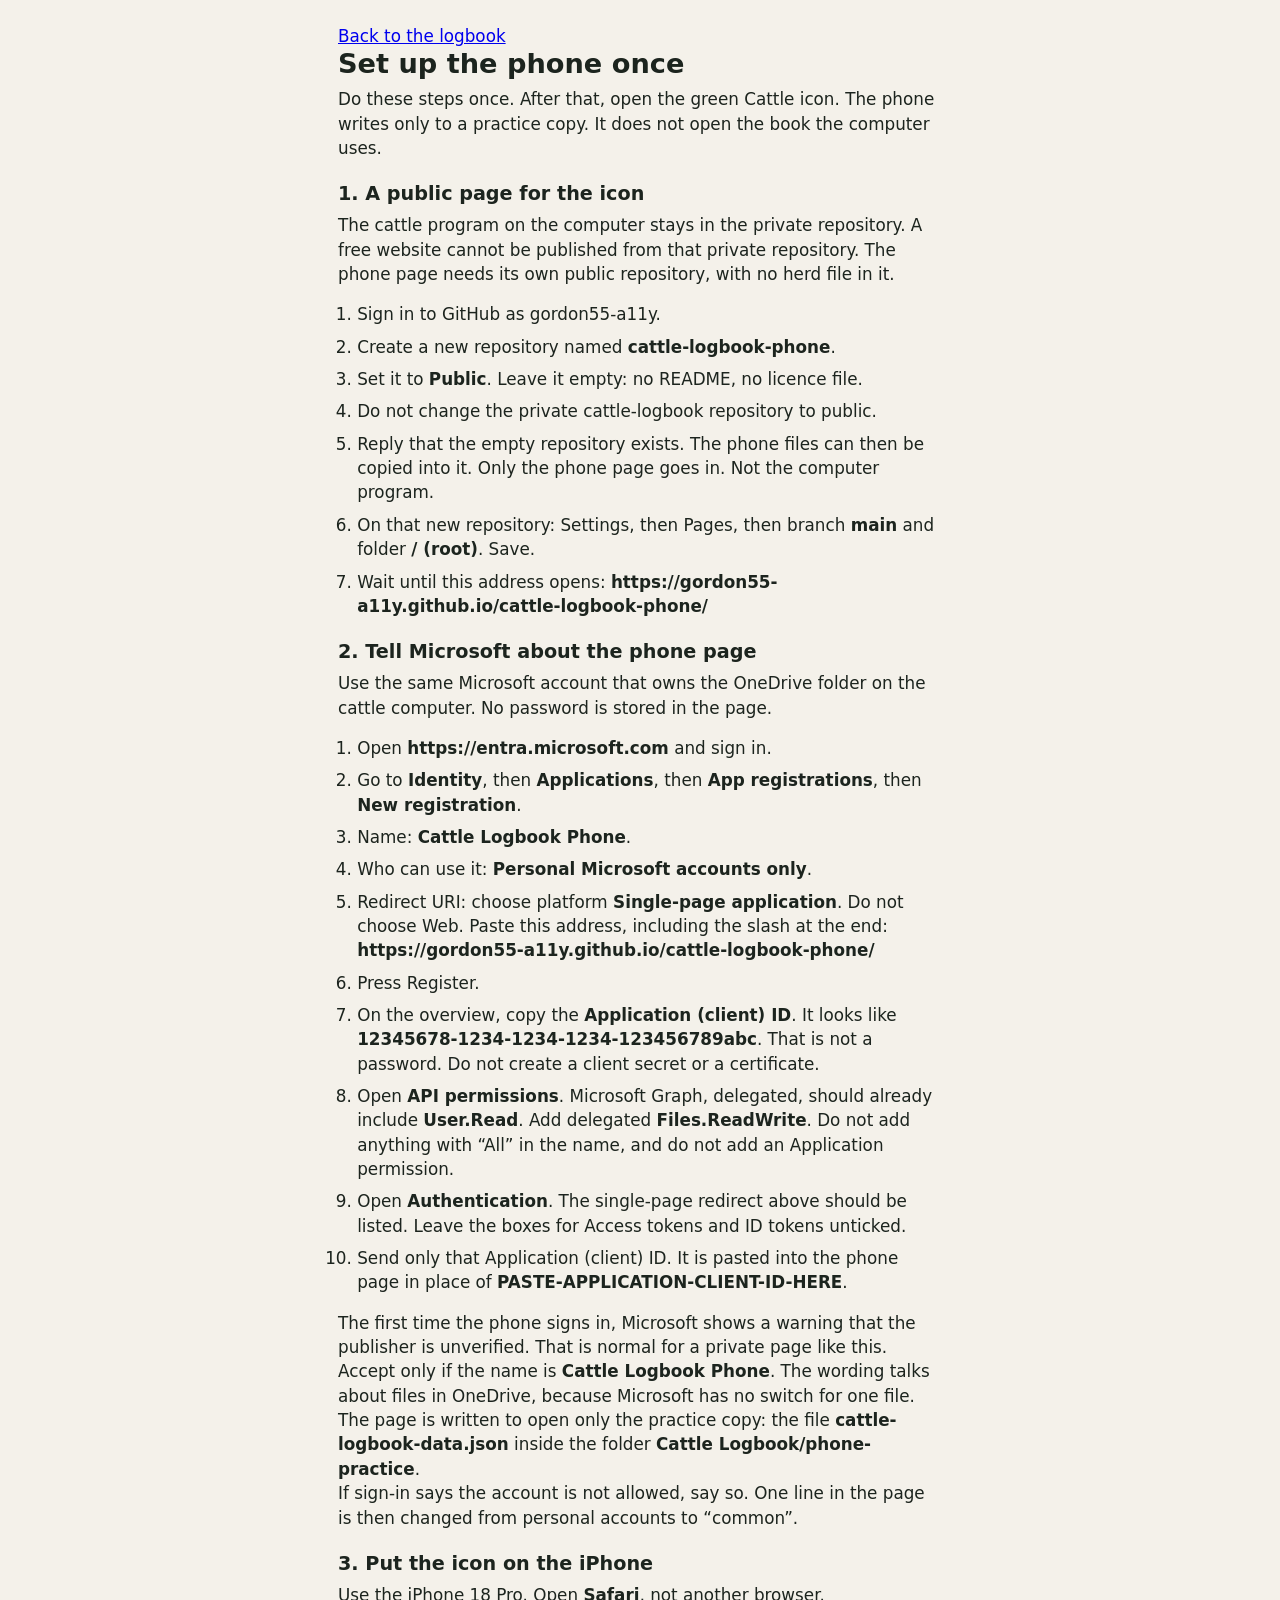
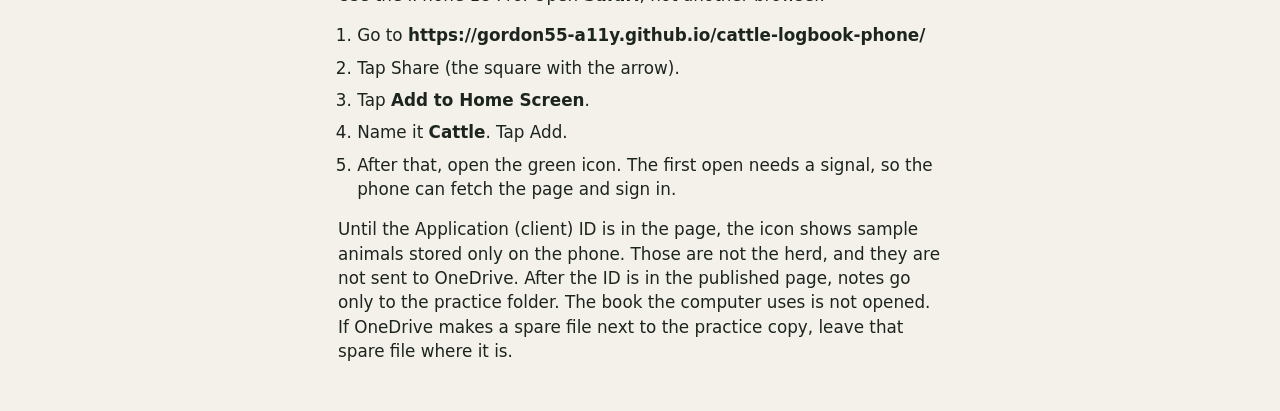
==== setup.html @ d3cff441 "Publish the iPhone Cattle Logbook page. Put the phone app at the repo root for GitHub Pages, with sa" ====
<!DOCTYPE html>
<html lang="en-ZA">
<head>
  <meta charset="utf-8">
  <meta name="viewport" content="width=device-width, initial-scale=1, viewport-fit=cover">
  <meta name="theme-color" content="#1f3d2b">
  <title>Cattle Logbook setup</title>
  <link rel="stylesheet" href="./css/app.css">
</head>
<body>
  <article class="setup">
    <p><a href="./index.html">Back to the logbook</a></p>
    <h1>Set up the phone once</h1>
    <p>Do these steps once. After that, open the green Cattle icon. The phone writes only to a practice copy. It does not open the book the computer uses.</p>

    <h2>1. A public page for the icon</h2>
    <p>The cattle program on the computer stays in the private repository. A free website cannot be published from that private repository. The phone page needs its own public repository, with no herd file in it.</p>
    <ol>
      <li>Sign in to GitHub as gordon55-a11y.</li>
      <li>Create a new repository named <b>cattle-logbook-phone</b>.</li>
      <li>Set it to <b>Public</b>. Leave it empty: no README, no licence file.</li>
      <li>Do not change the private cattle-logbook repository to public.</li>
      <li>Reply that the empty repository exists. The phone files can then be copied into it. Only the phone page goes in. Not the computer program.</li>
      <li>On that new repository: Settings, then Pages, then branch <b>main</b> and folder <b>/ (root)</b>. Save.</li>
      <li>Wait until this address opens: <b>https://gordon55-a11y.github.io/cattle-logbook-phone/</b></li>
    </ol>

    <h2>2. Tell Microsoft about the phone page</h2>
    <p>Use the same Microsoft account that owns the OneDrive folder on the cattle computer. No password is stored in the page.</p>
    <ol>
      <li>Open <b>https://entra.microsoft.com</b> and sign in.</li>
      <li>Go to <b>Identity</b>, then <b>Applications</b>, then <b>App registrations</b>, then <b>New registration</b>.</li>
      <li>Name: <b>Cattle Logbook Phone</b>.</li>
      <li>Who can use it: <b>Personal Microsoft accounts only</b>.</li>
      <li>Redirect URI: choose platform <b>Single-page application</b>. Do not choose Web. Paste this address, including the slash at the end:<br><b>https://gordon55-a11y.github.io/cattle-logbook-phone/</b></li>
      <li>Press Register.</li>
      <li>On the overview, copy the <b>Application (client) ID</b>. It looks like <b>12345678-1234-1234-1234-123456789abc</b>. That is not a password. Do not create a client secret or a certificate.</li>
      <li>Open <b>API permissions</b>. Microsoft Graph, delegated, should already include <b>User.Read</b>. Add delegated <b>Files.ReadWrite</b>. Do not add anything with “All” in the name, and do not add an Application permission.</li>
      <li>Open <b>Authentication</b>. The single-page redirect above should be listed. Leave the boxes for Access tokens and ID tokens unticked.</li>
      <li>Send only that Application (client) ID. It is pasted into the phone page in place of <b>PASTE-APPLICATION-CLIENT-ID-HERE</b>.</li>
    </ol>
    <p>The first time the phone signs in, Microsoft shows a warning that the publisher is unverified. That is normal for a private page like this. Accept only if the name is <b>Cattle Logbook Phone</b>. The wording talks about files in OneDrive, because Microsoft has no switch for one file. The page is written to open only the practice copy: the file <b>cattle-logbook-data.json</b> inside the folder <b>Cattle Logbook/phone-practice</b>.</p>
    <p>If sign-in says the account is not allowed, say so. One line in the page is then changed from personal accounts to “common”.</p>

    <h2>3. Put the icon on the iPhone</h2>
    <p>Use the iPhone 18 Pro. Open <b>Safari</b>, not another browser.</p>
    <ol>
      <li>Go to <b>https://gordon55-a11y.github.io/cattle-logbook-phone/</b></li>
      <li>Tap Share (the square with the arrow).</li>
      <li>Tap <b>Add to Home Screen</b>.</li>
      <li>Name it <b>Cattle</b>. Tap Add.</li>
      <li>After that, open the green icon. The first open needs a signal, so the phone can fetch the page and sign in.</li>
    </ol>
    <p>Until the Application (client) ID is in the page, the icon shows sample animals stored only on the phone. Those are not the herd, and they are not sent to OneDrive. After the ID is in the published page, notes go only to the practice folder. The book the computer uses is not opened.</p>
    <p>If OneDrive makes a spare file next to the practice copy, leave that spare file where it is.</p>
  </article>
</body>
</html>
---- css/app.css ----
:root {
  --bg: #f4f1ea;
  --panel: #fffcf7;
  --green: #1f3d2b;
  --primary: #2f6b45;
  --primary-press: #255637;
  --gold-bg: #f6edd4;
  --gold-text: #6d5420;
  --danger: #a33b2d;
  --text: #1c241e;
  --muted: #5c6b61;
  --border: #d9d2c5;
  --line: #e7e0d4;
  --font: "Segoe UI", system-ui, -apple-system, sans-serif;
}

* { box-sizing: border-box; }
[hidden] { display: none !important; }
html, body { margin: 0; height: 100%; }
body {
  font-family: var(--font);
  color: var(--text);
  background: var(--bg);
}
button, input, select, textarea { font: inherit; color: inherit; }
button { cursor: pointer; }
h1, h2, h3, p { margin: 0; }
img { display: block; }

.app {
  min-height: 100%;
  display: flex;
  flex-direction: column;
  background: var(--bg);
}

.top {
  background: linear-gradient(180deg, var(--green) 0%, #234832 100%);
  color: #f3f7f4;
  padding: calc(10px + env(safe-area-inset-top)) 16px 12px;
}
.top-row { display: flex; align-items: center; gap: 8px; min-height: 44px; }
.back, .icon-btn {
  appearance: none;
  border: 0;
  background: transparent;
  color: #f3f7f4;
  width: 44px;
  height: 44px;
  border-radius: 10px;
  font-size: 28px;
  line-height: 1;
  padding: 0;
}
.brand { display: flex; align-items: center; gap: 10px; min-width: 0; }
.brand img { width: 36px; height: 36px; border-radius: 8px; box-shadow: 0 0 0 1px rgba(255,255,255,.28); }
.top h1 { font-size: 22px; letter-spacing: -0.02em; }
.top .sub { color: #b7cbbd; font-size: 13px; margin-top: 1px; }

.screen { display: flex; flex-direction: column; }
.body {
  padding: 12px 16px calc(20px + env(safe-area-inset-bottom));
}

.ribbon, .warn, .sync {
  border-radius: 12px;
  padding: 10px 12px;
  margin-bottom: 12px;
}
.ribbon {
  background: var(--gold-bg);
  color: var(--gold-text);
  border: 1px solid #e4d3a4;
  font-size: 14px;
  font-weight: 650;
}
.ribbon a { color: #1f3d2b; }
.warn {
  background: #f8ebe7;
  color: #6d2c24;
  border: 1px solid #e4c2ba;
  font-size: 14px;
}
.sync {
  display: flex;
  gap: 8px;
  align-items: flex-start;
  background: var(--panel);
  border: 1px solid var(--border);
  font-size: 14px;
}
.dot {
  width: 10px; height: 10px; border-radius: 50%;
  background: var(--primary); margin-top: 5px; flex: 0 0 auto;
}
.dot.wait { background: #b8860b; }
.dot.off { background: var(--danger); }
.sync span, .muted { color: var(--muted); font-size: 13px; }
.sync b, .pending-item { display: block; }

.stats { display: grid; grid-template-columns: 1fr 1fr; gap: 8px; margin-bottom: 12px; }
.stat, .hero, .panel, .clash {
  background: var(--panel);
  border: 1px solid var(--border);
  border-radius: 12px;
}
.stat { padding: 10px 12px; }
.stat em { display: block; font-style: normal; color: var(--muted); font-size: 12px; font-weight: 650; }
.stat strong { display: block; font-size: 28px; letter-spacing: -0.03em; }

.actions, .stack { display: flex; flex-direction: column; gap: 8px; }
.big, .save, .ms {
  appearance: none;
  border: 0;
  border-radius: 12px;
  min-height: 48px;
}
.big {
  background: var(--primary);
  color: white;
  text-align: left;
  padding: 8px 12px;
  display: flex;
  flex-direction: column;
  justify-content: center;
}
.big:active, .save:active { background: var(--primary-press); }
.big b { font-size: 16.5px; }
.big span { font-size: 12.5px; color: rgba(255,255,255,.84); }
.big.alt { background: var(--panel); color: var(--text); border: 1px solid var(--border); }
.big.alt span { color: var(--muted); }
.pair { display: grid; grid-template-columns: 1fr 1fr; gap: 8px; }

.panel-h, .row {
  display: flex;
  gap: 10px;
  align-items: center;
}
.panel-h { justify-content: space-between; padding: 10px 12px 0; }
.panel-h h2 { font-size: 15px; }
.linkish {
  appearance: none; border: 0; background: none; color: var(--primary);
  font-weight: 700; font-size: 14px; padding: 8px 0; min-height: 44px;
}
.row {
  width: 100%;
  text-align: left;
  background: transparent;
  border: 0;
  border-top: 1px solid var(--line);
  padding: 10px 12px;
}
.tag { width: 58px; flex: 0 0 auto; font-weight: 750; font-variant-numeric: tabular-nums; }
.meta { flex: 1; min-width: 0; }
.meta b { display: block; font-size: 15px; }
.chev { color: #8d978f; font-size: 20px; }

.search, input[type="text"], input[type="search"], input[type="date"], select, textarea {
  width: 100%;
  border: 1px solid var(--border);
  background: white;
  border-radius: 12px;
  min-height: 48px;
  padding: 10px 12px;
  font-size: 16px;
}
textarea { min-height: 72px; resize: vertical; }
.field { display: block; margin-bottom: 10px; font-size: 13px; font-weight: 700; }
.field span, .hint { font-weight: 400; }
.hint { color: var(--muted); font-size: 13px; margin: 0 0 12px; }
.chips { display: flex; gap: 6px; flex-wrap: wrap; margin-bottom: 10px; }
.chip {
  appearance: none;
  border: 1px solid var(--border);
  background: var(--panel);
  border-radius: 999px;
  padding: 8px 12px;
  min-height: 40px;
  font-size: 14px;
  font-weight: 650;
}
.chip.on { background: var(--green); color: white; border-color: var(--green); }

.hero { padding: 14px; margin-bottom: 12px; }
.tagline { font-size: 34px; font-weight: 750; letter-spacing: -0.04em; line-height: 1; }
.pills { display: flex; gap: 6px; flex-wrap: wrap; margin: 8px 0; }
.pill {
  background: #e7f0ea; color: #1e4a30; border-radius: 999px;
  padding: 3px 8px; font-size: 13px; font-weight: 700;
}
.facts { display: grid; grid-template-columns: 1fr 1fr; gap: 8px 12px; }
.facts span { display: block; color: var(--muted); font-size: 12px; font-weight: 400; }
.facts b { font-size: 15px; }

.stepper {
  display: flex; align-items: center; justify-content: space-between;
  background: white; border: 1px solid var(--border); border-radius: 12px; min-height: 48px; padding: 2px;
}
.stepper button {
  width: 48px; height: 44px; border: 0; border-radius: 10px;
  background: #e7f0ea; color: var(--primary); font-size: 26px;
}
.stepper b { font-size: 28px; font-variant-numeric: tabular-nums; }
.total-line {
  display: flex; justify-content: space-between; align-items: baseline;
  background: var(--green); color: white; border-radius: 12px; padding: 12px 14px; margin: 4px 0 12px;
}
.total-line b { font-size: 28px; }
.save, .ms {
  width: 100%;
  background: var(--primary);
  color: white;
  font-size: 17px;
  font-weight: 750;
}
.save.ghost { background: transparent; color: var(--danger); }
.form-error { color: var(--danger); font-size: 14px; font-weight: 650; margin: 0 0 10px; }
.clash { padding: 12px; margin-bottom: 10px; }
.clash h2 { font-size: 17px; margin-bottom: 6px; }
.side { background: white; border-radius: 10px; padding: 8px 10px; margin-top: 8px; border: 1px solid var(--line); }
.side em { font-style: normal; font-size: 12px; font-weight: 750; color: var(--muted); }

.signin { padding: 12px 4px 0; text-align: center; }
.signin img { width: 72px; height: 72px; border-radius: 16px; margin: 8px auto 14px; }
.signin h2 { font-size: 26px; }
.signin p { color: var(--muted); margin: 8px 0 18px; font-size: 15px; }
.ms { background: white; color: var(--text); border: 1px solid var(--border); }

#toast {
  position: fixed;
  left: 16px; right: 16px;
  bottom: calc(16px + env(safe-area-inset-bottom));
  background: var(--green);
  color: white;
  border-radius: 12px;
  padding: 12px 14px;
  font-size: 14px;
  z-index: 5;
}

.setup {
  max-width: 40rem;
  margin: 0 auto;
  padding: 24px 18px 48px;
}
.setup h1 { font-size: 1.7rem; margin-bottom: 8px; }
.setup h2 { font-size: 1.2rem; margin: 22px 0 8px; }
.setup p, .setup li { font-size: 1.05rem; line-height: 1.45; }
.setup ol, .setup ul { padding-left: 1.2rem; }
.setup li { margin: 8px 0; }
.setup code { font-size: 0.95rem; }
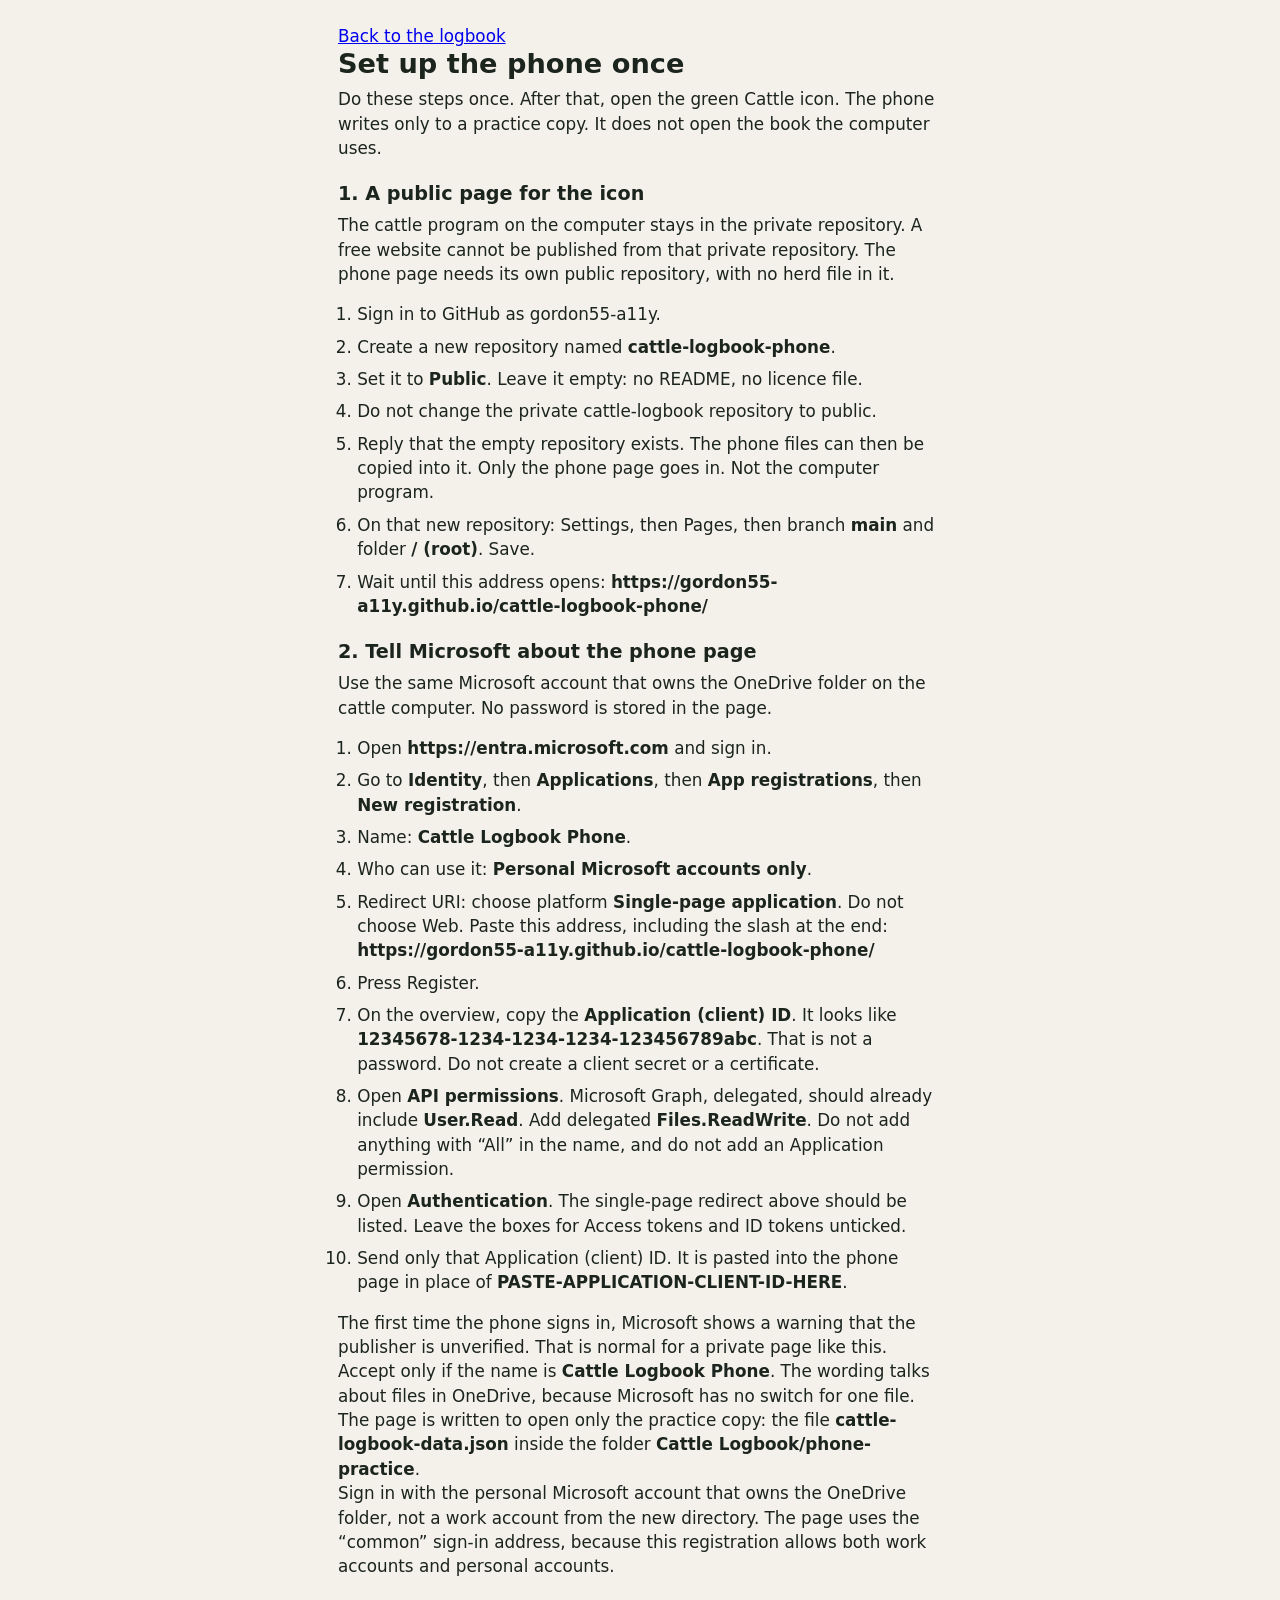
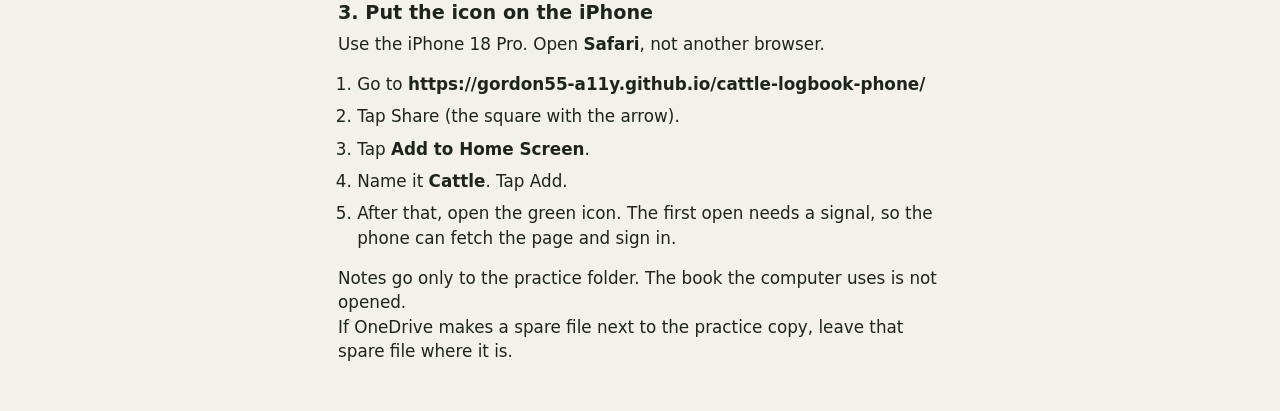
==== commit f64e15ad: "Use the registered Microsoft app for phone sign-in. Set the public client ID and the common sign-in " ====
--- a/setup.html
+++ b/setup.html
@@ -40,7 +40,7 @@
       <li>Send only that Application (client) ID. It is pasted into the phone page in place of <b>PASTE-APPLICATION-CLIENT-ID-HERE</b>.</li>
     </ol>
     <p>The first time the phone signs in, Microsoft shows a warning that the publisher is unverified. That is normal for a private page like this. Accept only if the name is <b>Cattle Logbook Phone</b>. The wording talks about files in OneDrive, because Microsoft has no switch for one file. The page is written to open only the practice copy: the file <b>cattle-logbook-data.json</b> inside the folder <b>Cattle Logbook/phone-practice</b>.</p>
-    <p>If sign-in says the account is not allowed, say so. One line in the page is then changed from personal accounts to “common”.</p>
+    <p>Sign in with the personal Microsoft account that owns the OneDrive folder, not a work account from the new directory. The page uses the “common” sign-in address, because this registration allows both work accounts and personal accounts.</p>
 
     <h2>3. Put the icon on the iPhone</h2>
     <p>Use the iPhone 18 Pro. Open <b>Safari</b>, not another browser.</p>
@@ -51,7 +51,7 @@
       <li>Name it <b>Cattle</b>. Tap Add.</li>
       <li>After that, open the green icon. The first open needs a signal, so the phone can fetch the page and sign in.</li>
     </ol>
-    <p>Until the Application (client) ID is in the page, the icon shows sample animals stored only on the phone. Those are not the herd, and they are not sent to OneDrive. After the ID is in the published page, notes go only to the practice folder. The book the computer uses is not opened.</p>
+    <p>Notes go only to the practice folder. The book the computer uses is not opened.</p>
     <p>If OneDrive makes a spare file next to the practice copy, leave that spare file where it is.</p>
   </article>
 </body>
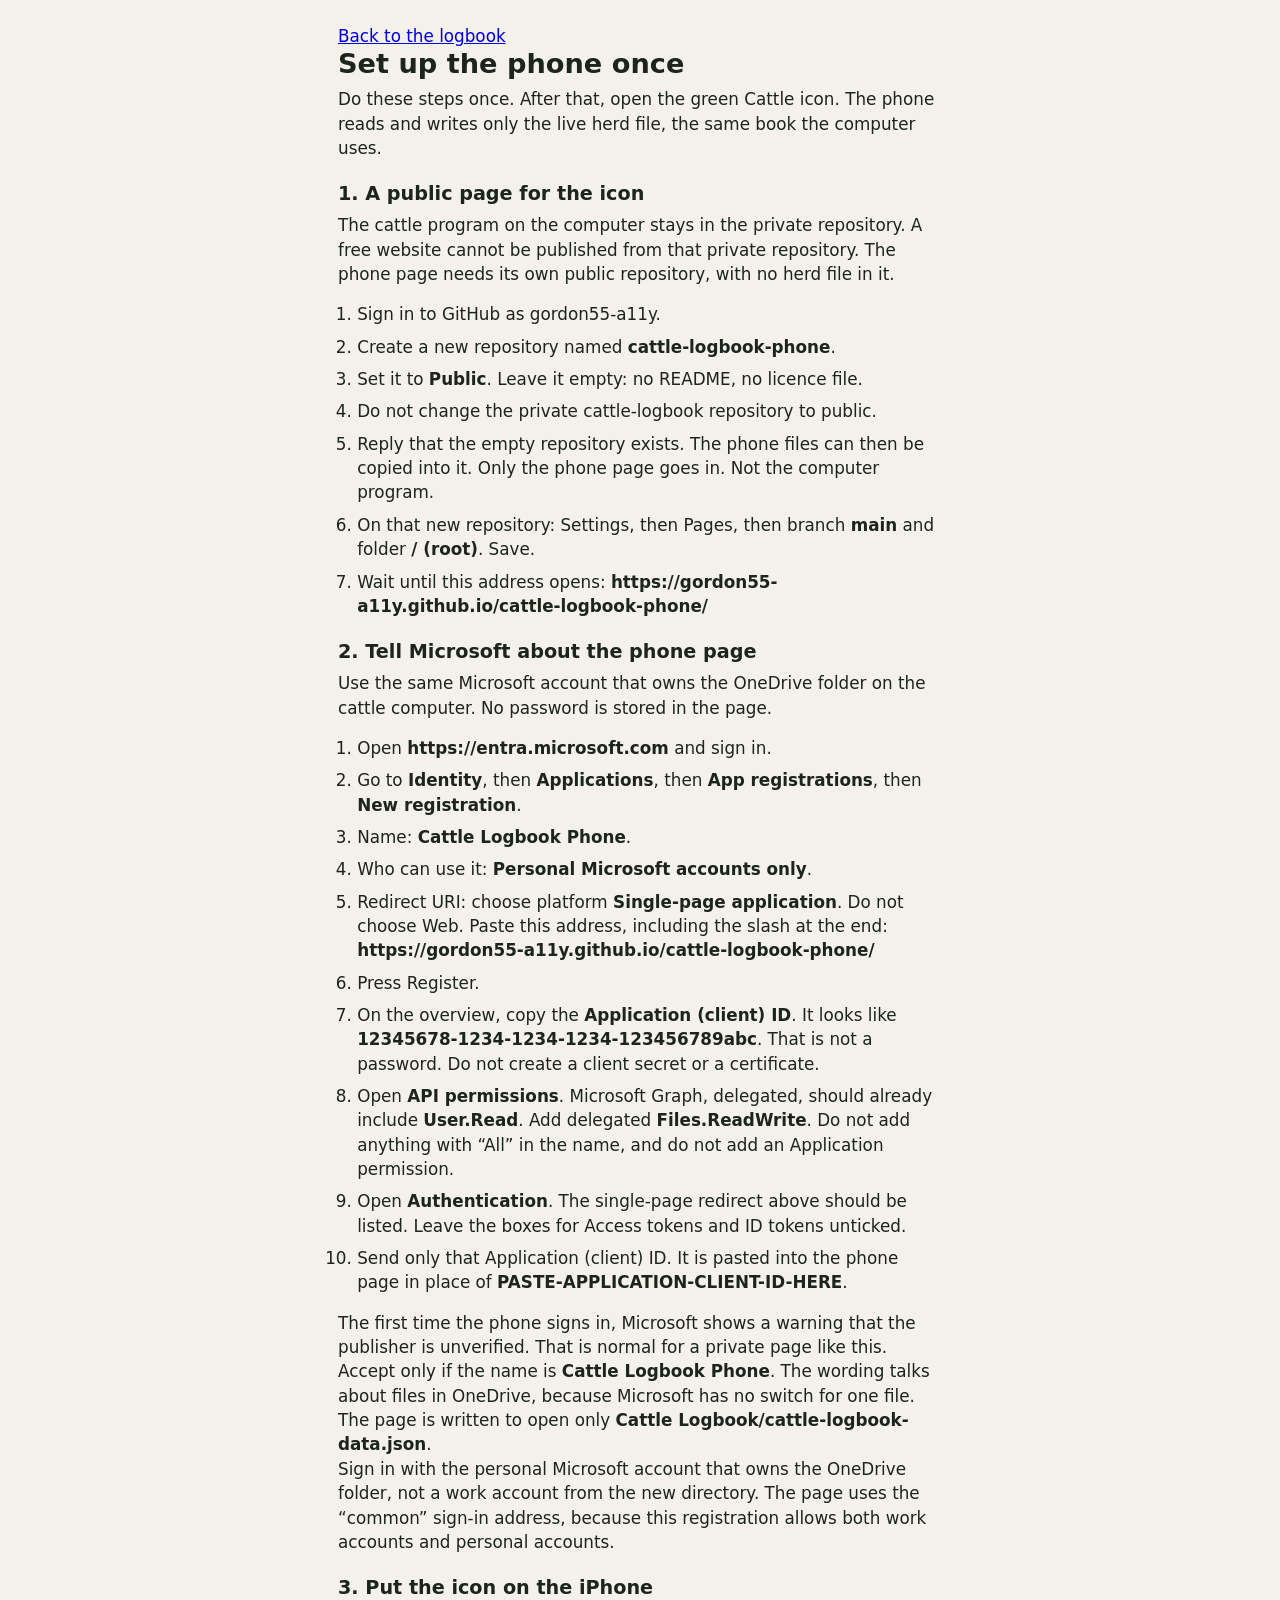
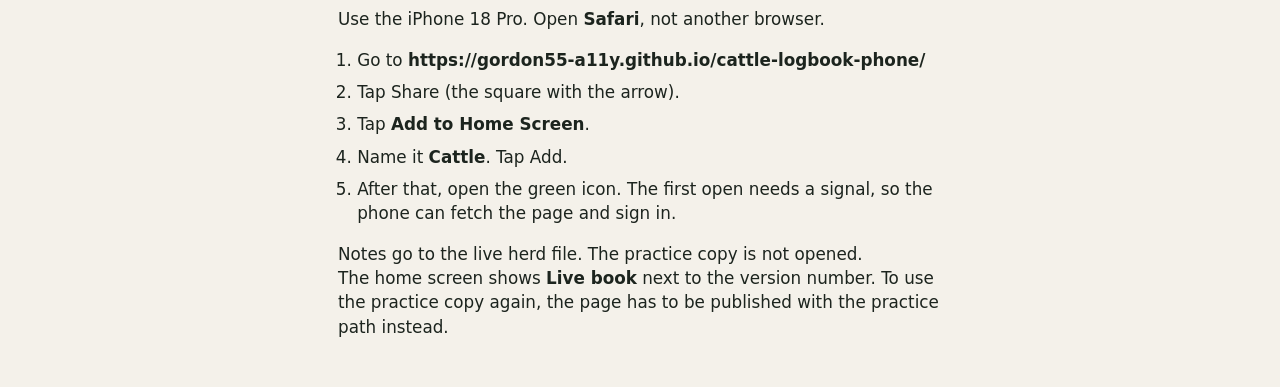
==== commit 2cc8dadb: "Open the live herd file from the phone. Version 11 reads and writes only the real book, and leaves q" ====
--- a/setup.html
+++ b/setup.html
@@ -11,7 +11,7 @@
   <article class="setup">
     <p><a href="./index.html">Back to the logbook</a></p>
     <h1>Set up the phone once</h1>
-    <p>Do these steps once. After that, open the green Cattle icon. The phone writes only to a practice copy. It does not open the book the computer uses.</p>
+    <p>Do these steps once. After that, open the green Cattle icon. The phone reads and writes only the live herd file, the same book the computer uses.</p>
 
     <h2>1. A public page for the icon</h2>
     <p>The cattle program on the computer stays in the private repository. A free website cannot be published from that private repository. The phone page needs its own public repository, with no herd file in it.</p>
@@ -39,7 +39,7 @@
       <li>Open <b>Authentication</b>. The single-page redirect above should be listed. Leave the boxes for Access tokens and ID tokens unticked.</li>
       <li>Send only that Application (client) ID. It is pasted into the phone page in place of <b>PASTE-APPLICATION-CLIENT-ID-HERE</b>.</li>
     </ol>
-    <p>The first time the phone signs in, Microsoft shows a warning that the publisher is unverified. That is normal for a private page like this. Accept only if the name is <b>Cattle Logbook Phone</b>. The wording talks about files in OneDrive, because Microsoft has no switch for one file. The page is written to open only the practice copy: the file <b>cattle-logbook-data.json</b> inside the folder <b>Cattle Logbook/phone-practice</b>.</p>
+    <p>The first time the phone signs in, Microsoft shows a warning that the publisher is unverified. That is normal for a private page like this. Accept only if the name is <b>Cattle Logbook Phone</b>. The wording talks about files in OneDrive, because Microsoft has no switch for one file. The page is written to open only <b>Cattle Logbook/cattle-logbook-data.json</b>.</p>
     <p>Sign in with the personal Microsoft account that owns the OneDrive folder, not a work account from the new directory. The page uses the “common” sign-in address, because this registration allows both work accounts and personal accounts.</p>
 
     <h2>3. Put the icon on the iPhone</h2>
@@ -51,8 +51,8 @@
       <li>Name it <b>Cattle</b>. Tap Add.</li>
       <li>After that, open the green icon. The first open needs a signal, so the phone can fetch the page and sign in.</li>
     </ol>
-    <p>Notes go only to the practice folder. The book the computer uses is not opened.</p>
-    <p>If OneDrive makes a spare file next to the practice copy, leave that spare file where it is.</p>
+    <p>Notes go to the live herd file. The practice copy is not opened.</p>
+    <p>The home screen shows <b>Live book</b> next to the version number. To use the practice copy again, the page has to be published with the practice path instead.</p>
   </article>
 </body>
 </html>
--- a/css/app.css
+++ b/css/app.css
@@ -64,7 +64,7 @@
 
 .ribbon, .warn, .sync {
   border-radius: 12px;
-  padding: 10px 12px;
+  padding: 12px;
   margin-bottom: 12px;
 }
 .ribbon {
@@ -75,6 +75,17 @@
   font-weight: 650;
 }
 .ribbon a { color: #1f3d2b; }
+.ribbon.live { background: #e5f0e8; color: var(--green); border-color: #c5dccb; }
+.book-label {
+  display: inline-block;
+  margin-right: 6px;
+  padding: 2px 8px;
+  border-radius: 999px;
+  background: var(--green);
+  color: white;
+  font-size: 11px;
+  letter-spacing: 0.01em;
+}
 .warn {
   background: #f8ebe7;
   color: #6d2c24;
@@ -104,11 +115,11 @@
   border: 1px solid var(--border);
   border-radius: 12px;
 }
-.stat { padding: 10px 12px; }
+.stat { padding: 12px; }
 .stat em { display: block; font-style: normal; color: var(--muted); font-size: 12px; font-weight: 650; }
 .stat strong { display: block; font-size: 28px; letter-spacing: -0.03em; }
 
-.actions, .stack { display: flex; flex-direction: column; gap: 8px; }
+.actions, .stack { display: flex; flex-direction: column; gap: 12px; }
 .big, .save, .ms {
   appearance: none;
   border: 0;
@@ -119,14 +130,21 @@
   background: var(--primary);
   color: white;
   text-align: left;
-  padding: 8px 12px;
-  display: flex;
-  flex-direction: column;
-  justify-content: center;
+  display: block;
+  width: 100%;
+  height: auto;
+  padding: 12px 14px;
+  overflow: visible;
+  white-space: normal;
+  line-height: 1.3;
 }
 .big:active, .save:active { background: var(--primary-press); }
-.big b { font-size: 16.5px; }
-.big span { font-size: 12.5px; color: rgba(255,255,255,.84); }
+.big b, .big span {
+  display: block;
+  white-space: normal;
+}
+.big b { font-size: 16.5px; line-height: 1.3; font-weight: 700; }
+.big span { margin-top: 3px; font-size: 12.5px; line-height: 1.35; color: rgba(255,255,255,.84); }
 .big.alt { background: var(--panel); color: var(--text); border: 1px solid var(--border); }
 .big.alt span { color: var(--muted); }
 .pair { display: grid; grid-template-columns: 1fr 1fr; gap: 8px; }
@@ -136,11 +154,19 @@
   gap: 10px;
   align-items: center;
 }
-.panel-h { justify-content: space-between; padding: 10px 12px 0; }
-.panel-h h2 { font-size: 15px; }
+.panel-h { justify-content: space-between; align-items: flex-start; padding: 12px 12px 6px; }
+.panel-h h2 { font-size: 15px; line-height: 1.3; }
+.panel > .empty-note {
+  margin: 0;
+  padding: 2px 12px 12px;
+  line-height: 1.35;
+}
 .linkish {
   appearance: none; border: 0; background: none; color: var(--primary);
-  font-weight: 700; font-size: 14px; padding: 8px 0; min-height: 44px;
+  font-weight: 700; font-size: 14px; line-height: 1.3;
+  display: inline-flex; align-items: center;
+  margin-top: 12px; padding: 10px 0; min-height: 44px;
+  white-space: normal; text-align: left;
 }
 .row {
   width: 100%;
@@ -148,9 +174,9 @@
   background: transparent;
   border: 0;
   border-top: 1px solid var(--line);
-  padding: 10px 12px;
-}
-.tag { width: 58px; flex: 0 0 auto; font-weight: 750; font-variant-numeric: tabular-nums; }
+  padding: 12px;
+}
+.tag { min-width: 58px; width: auto; flex: 0 0 auto; white-space: nowrap; font-weight: 750; font-variant-numeric: tabular-nums; }
 .meta { flex: 1; min-width: 0; }
 .meta b { display: block; font-size: 15px; }
 .chev { color: #8d978f; font-size: 20px; }
@@ -166,6 +192,34 @@
 }
 textarea { min-height: 72px; resize: vertical; }
 .field { display: block; margin-bottom: 10px; font-size: 13px; font-weight: 700; }
+.tag-line { display: flex; gap: 8px; align-items: stretch; }
+.tag-line input { flex: 1 1 auto; min-width: 0; width: auto; }
+.dash-key {
+  flex: 0 0 auto;
+  min-width: 52px;
+  min-height: 52px;
+  padding: 0 14px;
+  border-radius: 12px;
+  border: 1px solid var(--border);
+  background: white;
+  font-size: 28px;
+  font-weight: 700;
+  line-height: 1;
+}
+.app-version {
+  margin: 18px 0 0;
+  text-align: center;
+  color: var(--muted);
+  font-size: 12px;
+  font-weight: 650;
+}
+.find-filters { display: flex; flex-direction: column; gap: 10px; margin-bottom: 12px; }
+.find-filters .field { margin: 0; }
+.find-filters select {
+  min-height: 52px;
+  font-size: 17px;
+  padding: 12px 14px;
+}
 .field span, .hint { font-weight: 400; }
 .hint { color: var(--muted); font-size: 13px; margin: 0 0 12px; }
 .chips { display: flex; gap: 6px; flex-wrap: wrap; margin-bottom: 10px; }
@@ -193,12 +247,18 @@
 .facts b { font-size: 15px; }
 
 .stepper {
-  display: flex; align-items: center; justify-content: space-between;
-  background: white; border: 1px solid var(--border); border-radius: 12px; min-height: 48px; padding: 2px;
+  display: flex; align-items: center; justify-content: space-between; gap: 4px;
+  background: white; border: 1px solid var(--border); border-radius: 12px; min-height: 60px; padding: 4px;
 }
 .stepper button {
-  width: 48px; height: 44px; border: 0; border-radius: 10px;
-  background: #e7f0ea; color: var(--primary); font-size: 26px;
+  width: 52px; height: 52px; flex: 0 0 auto; border: 0; border-radius: 10px;
+  background: #e7f0ea; color: var(--primary); font-size: 28px;
+}
+.stepper input {
+  flex: 1 1 auto; width: auto; min-width: 0; min-height: 52px;
+  border: 0; background: transparent; box-shadow: none;
+  text-align: center; font-size: 28px; font-weight: 750;
+  font-variant-numeric: tabular-nums; padding: 0 4px; border-radius: 10px;
 }
 .stepper b { font-size: 28px; font-variant-numeric: tabular-nums; }
 .total-line {
